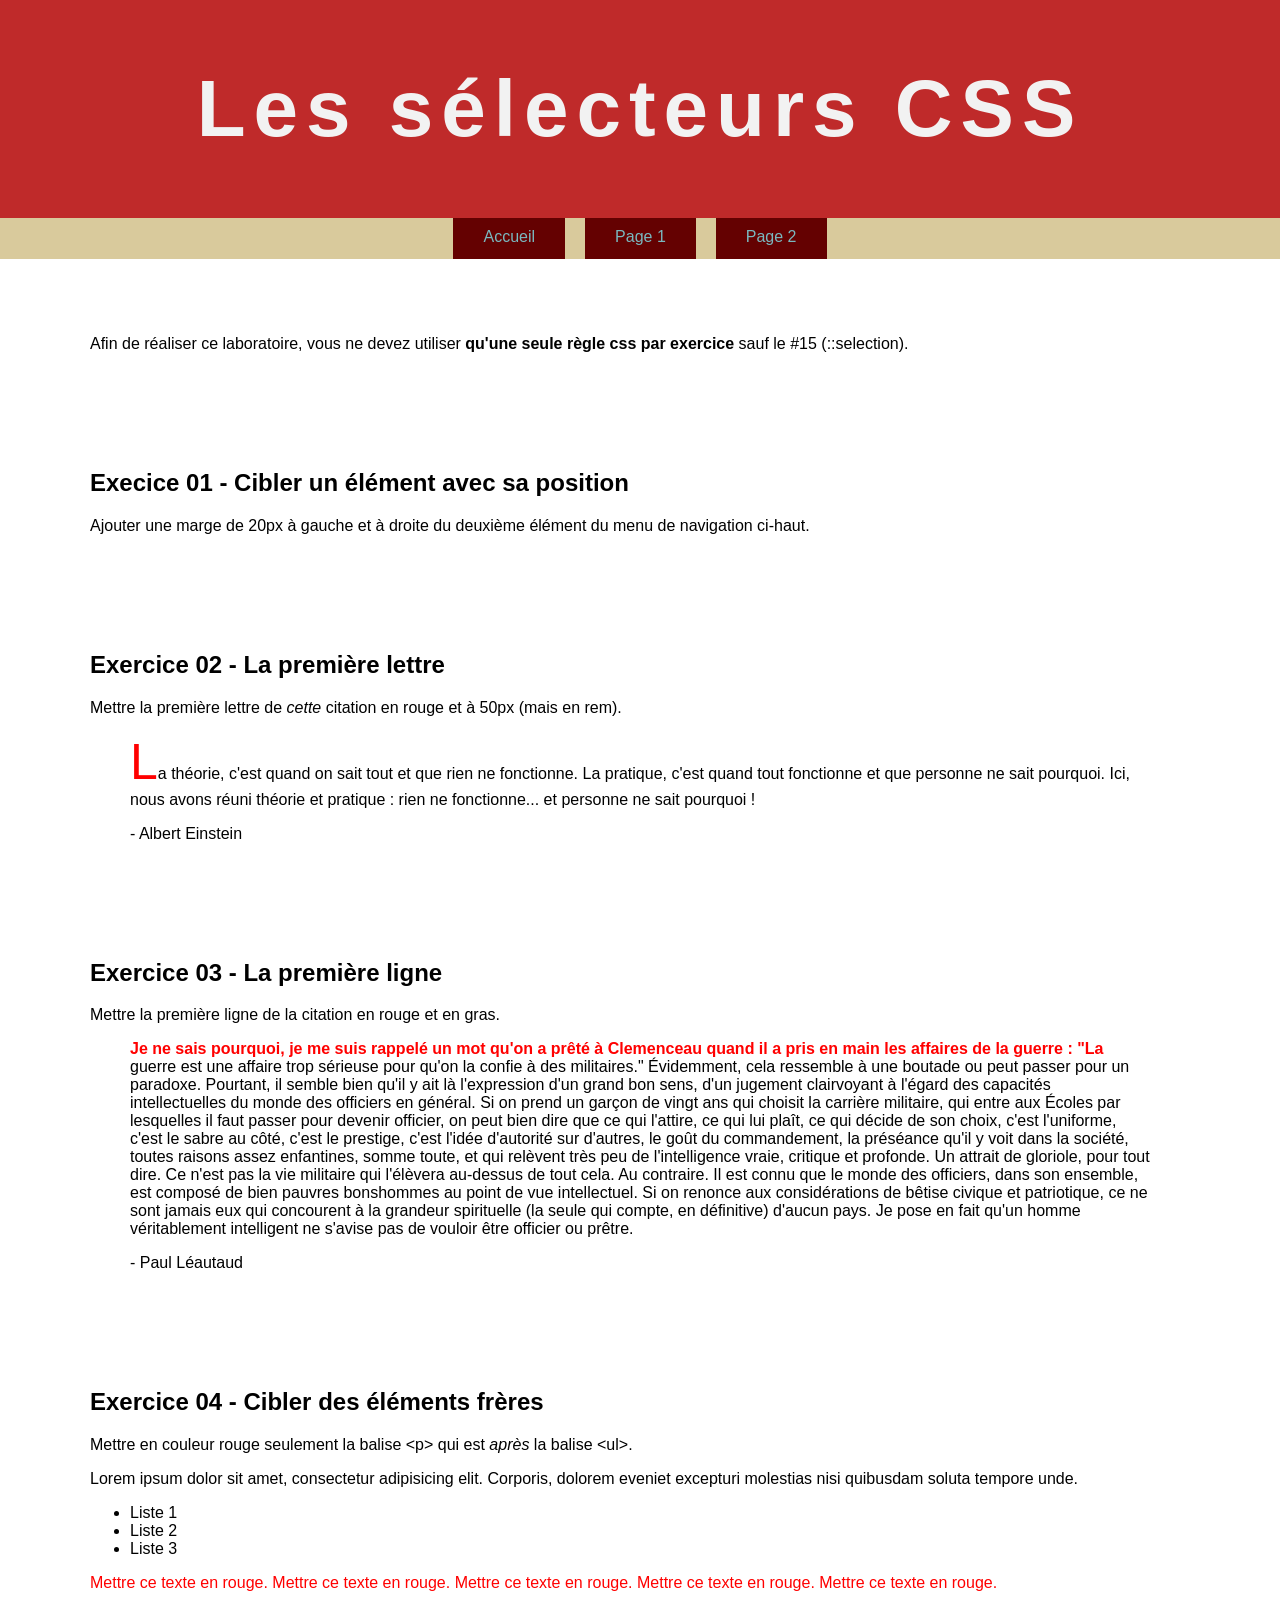
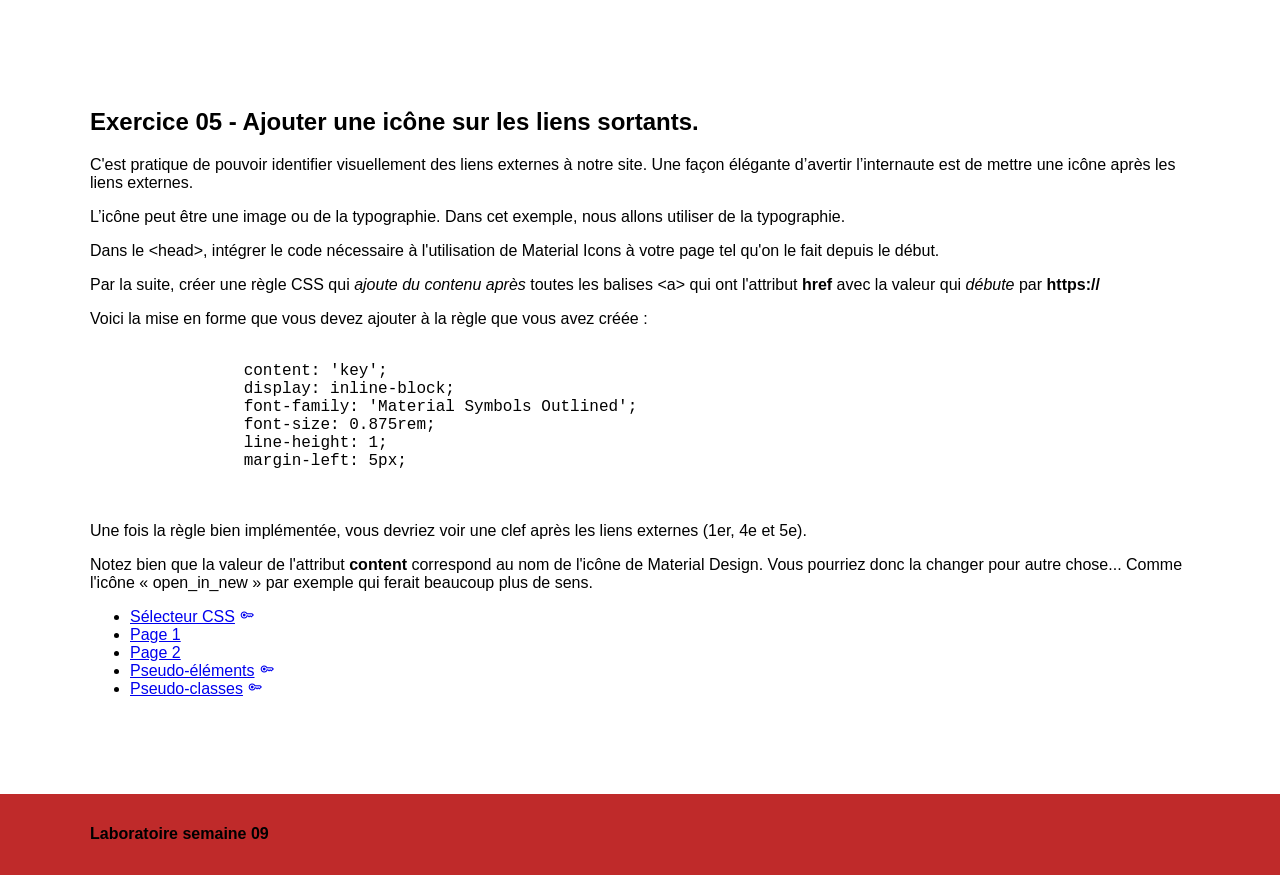
==== index.html @ c34a077e "Accueil fini" ====
<!doctype html>
<html lang="fr">
  <head>
    <meta charset="UTF-8" />
    <title>Les sélecteurs CSS</title>

    <link
      rel="stylesheet"
      href="https://fonts.googleapis.com/css2?family=Material+Symbols+Outlined:opsz,wght,FILL,GRAD@20..48,100..700,0..1,-50..200&icon_names=key"
    />

    <link rel="stylesheet" href="css/normalize.css" />

    <link rel="stylesheet" href="css/styles.css" />
  </head>
  <body>
    <header>
      <div class="wrapper">
        <h1>Les sélecteurs CSS</h1>
      </div>
    </header>

    <nav>
      <div class="wrapper">
        <ul>
          <li><a href="index.html">Accueil</a></li>
          <li><a href="page1.html">Page 1</a></li>
          <li><a href="page2.html">Page 2</a></li>
        </ul>
      </div>
    </nav>

    <div class="wrapper">
      <section class="intro">
        <p>
          Afin de réaliser ce laboratoire, vous ne devez utiliser
          <strong>qu'une seule règle css par exercice</strong> sauf le #15
          (::selection).
        </p>
      </section>

      <section class="exercice01">
        <h2>Execice 01 - Cibler un élément avec sa position</h2>
        <p>
          Ajouter une marge de 20px à gauche et à droite du deuxième élément du
          menu de navigation ci-haut.
        </p>
      </section>

      <section class="exercice02">
        <h2>Exercice 02 - La première lettre</h2>
        <p>
          Mettre la première lettre de <em>cette</em> citation en rouge et à
          50px (mais en rem).
        </p>
        <blockquote>
          La théorie, c'est quand on sait tout et que rien ne fonctionne. La
          pratique, c'est quand tout fonctionne et que personne ne sait
          pourquoi. Ici, nous avons réuni théorie et pratique : rien ne
          fonctionne... et personne ne sait pourquoi !
          <p>- Albert Einstein</p>
        </blockquote>
      </section>

      <section class="exercice03">
        <h2>Exercice 03 - La première ligne</h2>
        <p>Mettre la première ligne de la citation en rouge et en gras.</p>
        <blockquote>
          Je ne sais pourquoi, je me suis rappelé un mot qu'on a prêté à
          Clemenceau quand il a pris en main les affaires de la guerre : "La
          guerre est une affaire trop sérieuse pour qu'on la confie à des
          militaires." Évidemment, cela ressemble à une boutade ou peut passer
          pour un paradoxe. Pourtant, il semble bien qu'il y ait là l'expression
          d'un grand bon sens, d'un jugement clairvoyant à l'égard des capacités
          intellectuelles du monde des officiers en général. Si on prend un
          garçon de vingt ans qui choisit la carrière militaire, qui entre aux
          Écoles par lesquelles il faut passer pour devenir officier, on peut
          bien dire que ce qui l'attire, ce qui lui plaît, ce qui décide de son
          choix, c'est l'uniforme, c'est le sabre au côté, c'est le prestige,
          c'est l'idée d'autorité sur d'autres, le goût du commandement, la
          préséance qu'il y voit dans la société, toutes raisons assez
          enfantines, somme toute, et qui relèvent très peu de l'intelligence
          vraie, critique et profonde. Un attrait de gloriole, pour tout dire.
          Ce n'est pas la vie militaire qui l'élèvera au-dessus de tout cela. Au
          contraire. Il est connu que le monde des officiers, dans son ensemble,
          est composé de bien pauvres bonshommes au point de vue intellectuel.
          Si on renonce aux considérations de bêtise civique et patriotique, ce
          ne sont jamais eux qui concourent à la grandeur spirituelle (la seule
          qui compte, en définitive) d'aucun pays. Je pose en fait qu'un homme
          véritablement intelligent ne s'avise pas de vouloir être officier ou
          prêtre.
          <p>- Paul Léautaud</p>
        </blockquote>
      </section>

      <section class="exercice04">
        <h2>Exercice 04 - Cibler des éléments frères</h2>
        <p>
          Mettre en couleur rouge seulement la balise &lt;p&gt; qui est
          <em>après</em> la balise &lt;ul&gt;.
        </p>
        <p>
          Lorem ipsum dolor sit amet, consectetur adipisicing elit. Corporis,
          dolorem eveniet excepturi molestias nisi quibusdam soluta tempore
          unde.
        </p>

        <ul>
          <li>Liste 1</li>
          <li>Liste 2</li>
          <li>Liste 3</li>
        </ul>

        <p>
          Mettre ce texte en rouge. Mettre ce texte en rouge. Mettre ce texte en
          rouge. Mettre ce texte en rouge. Mettre ce texte en rouge.
        </p>
      </section>

      <section class="exercice05">
        <h2>Exercice 05 - Ajouter une icône sur les liens sortants.</h2>

        <p>
          C'est pratique de pouvoir identifier visuellement des liens externes à
          notre site. Une façon élégante d’avertir l’internaute est de mettre
          une icône après les liens externes.
        </p>

        <p>
          L’icône peut être une image ou de la typographie. Dans cet exemple,
          nous allons utiliser de la typographie.
        </p>

        <p>
          Dans le &lt;head&gt;, intégrer le code nécessaire à l'utilisation de
          Material Icons à votre page tel qu'on le fait depuis le début.
        </p>

        <p>
          Par la suite, créer une règle CSS qui
          <em>ajoute du contenu après</em> toutes les balises &lt;a&gt; qui ont
          l'attribut <strong>href</strong> avec la valeur qui
          <em>débute</em> par <strong>https://</strong>
        </p>

        <p>
          Voici la mise en forme que vous devez ajouter à la règle que vous avez
          créée :
        </p>

        <pre>
            <code>
                content: 'key';
                display: inline-block;
                font-family: 'Material Symbols Outlined';
                font-size: 0.875rem;
                line-height: 1;
                margin-left: 5px;
            </code>
        </pre>

        <p>
          Une fois la règle bien implémentée, vous devriez voir une clef après
          les liens externes (1er, 4e et 5e).
        </p>

        <p>
          Notez bien que la valeur de l'attribut
          <strong>content</strong> correspond au nom de l'icône de Material
          Design. Vous pourriez donc la changer pour autre chose... Comme
          l'icône « open_in_new » par exemple qui ferait beaucoup plus de sens.
        </p>

        <ul>
          <li>
            <a
              href="https://developer.mozilla.org/fr/docs/Glossaire/S%C3%A9lecteur_CSS"
              >Sélecteur CSS</a
            >
          </li>
          <li>
            <a href="page1.html">Page 1</a>
          </li>
          <li>
            <a href="page2.html">Page 2</a>
          </li>
          <li>
            <a
              href="https://developer.mozilla.org/fr/docs/Web/CSS/Pseudo-%C3%A9l%C3%A9ments"
              >Pseudo-éléments</a
            >
          </li>
          <li>
            <a
              href="https://developer.mozilla.org/fr/docs/Web/CSS/Pseudo-classes"
              >Pseudo-classes</a
            >
          </li>
        </ul>
      </section>
    </div>

    <footer>
      <div class="wrapper">
        <h4>Laboratoire semaine 09</h4>
      </div>
    </footer>
  </body>
</html>
---- css/styles.css ----
/* Exercice 01 */

nav li:nth-child(2) {
  margin: 0 20px;
}

/* Exercice 02 */

.exercice02 blockquote::first-letter {
  font-size: 3.125rem;
  color: red;
}

/* Exercice 03 */

.exercice03 blockquote::first-line {
  color: red;
  font-weight: bold;
}

/* Exercice 04 */

.exercice04 ul + p {
  color: red;
}

/* Exercice 05 */

.exercice05 a[href^="https://"]::after {
  content: "key";
  display: inline-block;
  font-family: "Material Symbols Outlined";
  font-size: 0.875rem;
  line-height: 1;
  margin-left: 5px;
}

/* Exercice 06 */

/* Exercice 07 */

/* Exercice 08 */

/* Exercice 09 */

/* Exercice 10 */

/* Exercice 11 */

/* Exercice 12 */

/* Exercice 13 */

/* Exercice 14 */

/* Exercice 15 */

/* Exercice 16 */

/* Exercice 17 */

/* Exercice 18 */

/*-------------------------------------------
-
-   Ne rien modifier dans le CSS qui suit
-
-
---------------------------------------------*/

/*----------------------------------------------------------------------------
    Reset
----------------------------------------------------------------------------*/

html {
  box-sizing: border-box;
}

*,
*:before,
*:after {
  box-sizing: inherit;
}

/*------------------------------------------------------------------------------
   Base
------------------------------------------------------------------------------*/

body {
  background-color: white;
  color: black;
  font-size: 1rem;
}

ol {
  display: flex;
  flex-wrap: wrap;

  max-width: 912px;

  color: #fff;
  font:
    1em arial,
    sans-serif;

  list-style: none;

  margin: 30px auto 0;
  padding: 10px 0 10px 10px;

  border: 1px dashed #999;
  border-radius: 10px;
}

ol li {
  text-align: center;
  font-weight: bold;

  background: #666;
  padding: 1%;

  width: 80px;
  height: 32px;

  margin: 0 10px 10px 0;
}

/*------------------------------------------------------------------------------
   Mise en page
------------------------------------------------------------------------------*/

.wrapper {
  max-width: 1100px;
  margin: 0 auto;
}

/*------------------------------------------------------------------------------
   Modules
------------------------------------------------------------------------------*/

/*------------------- Navigation --------------------*/

nav {
  background-color: #d9ca9c;
  text-align: center;
}

nav ul {
  display: flex;
  justify-content: center;

  list-style: none;

  margin: 0;
  padding: 0;
}

nav li a {
  background-color: #640101;
  border-bottom: 3px solid transparent;
  color: #7ab8bf;
  display: inline-block;
  padding: 10px 30px;
  text-decoration: none;
}

/*------------------- Entête --------------------*/

header {
  background: #bf2a2a;
  padding: 63px 0;
}

header h1 {
  font:
    700 5rem "Lato",
    sans-serif;
  color: #f2f2f2;
  letter-spacing: 0.1em;
  margin: 0;
  text-align: center;
}
header h1.hide {
  display: none;
}

/*------------------- Section --------------------*/

section {
  margin-top: 60px;
}

section {
  margin-bottom: 80px;
  overflow: auto;
}

/*------------------- Pied de page --------------------*/

footer {
  background-color: #bf2a2a;
  padding: 10px 0;
}

.exercice13 img {
  width: 200px;
  height: 140px;
}
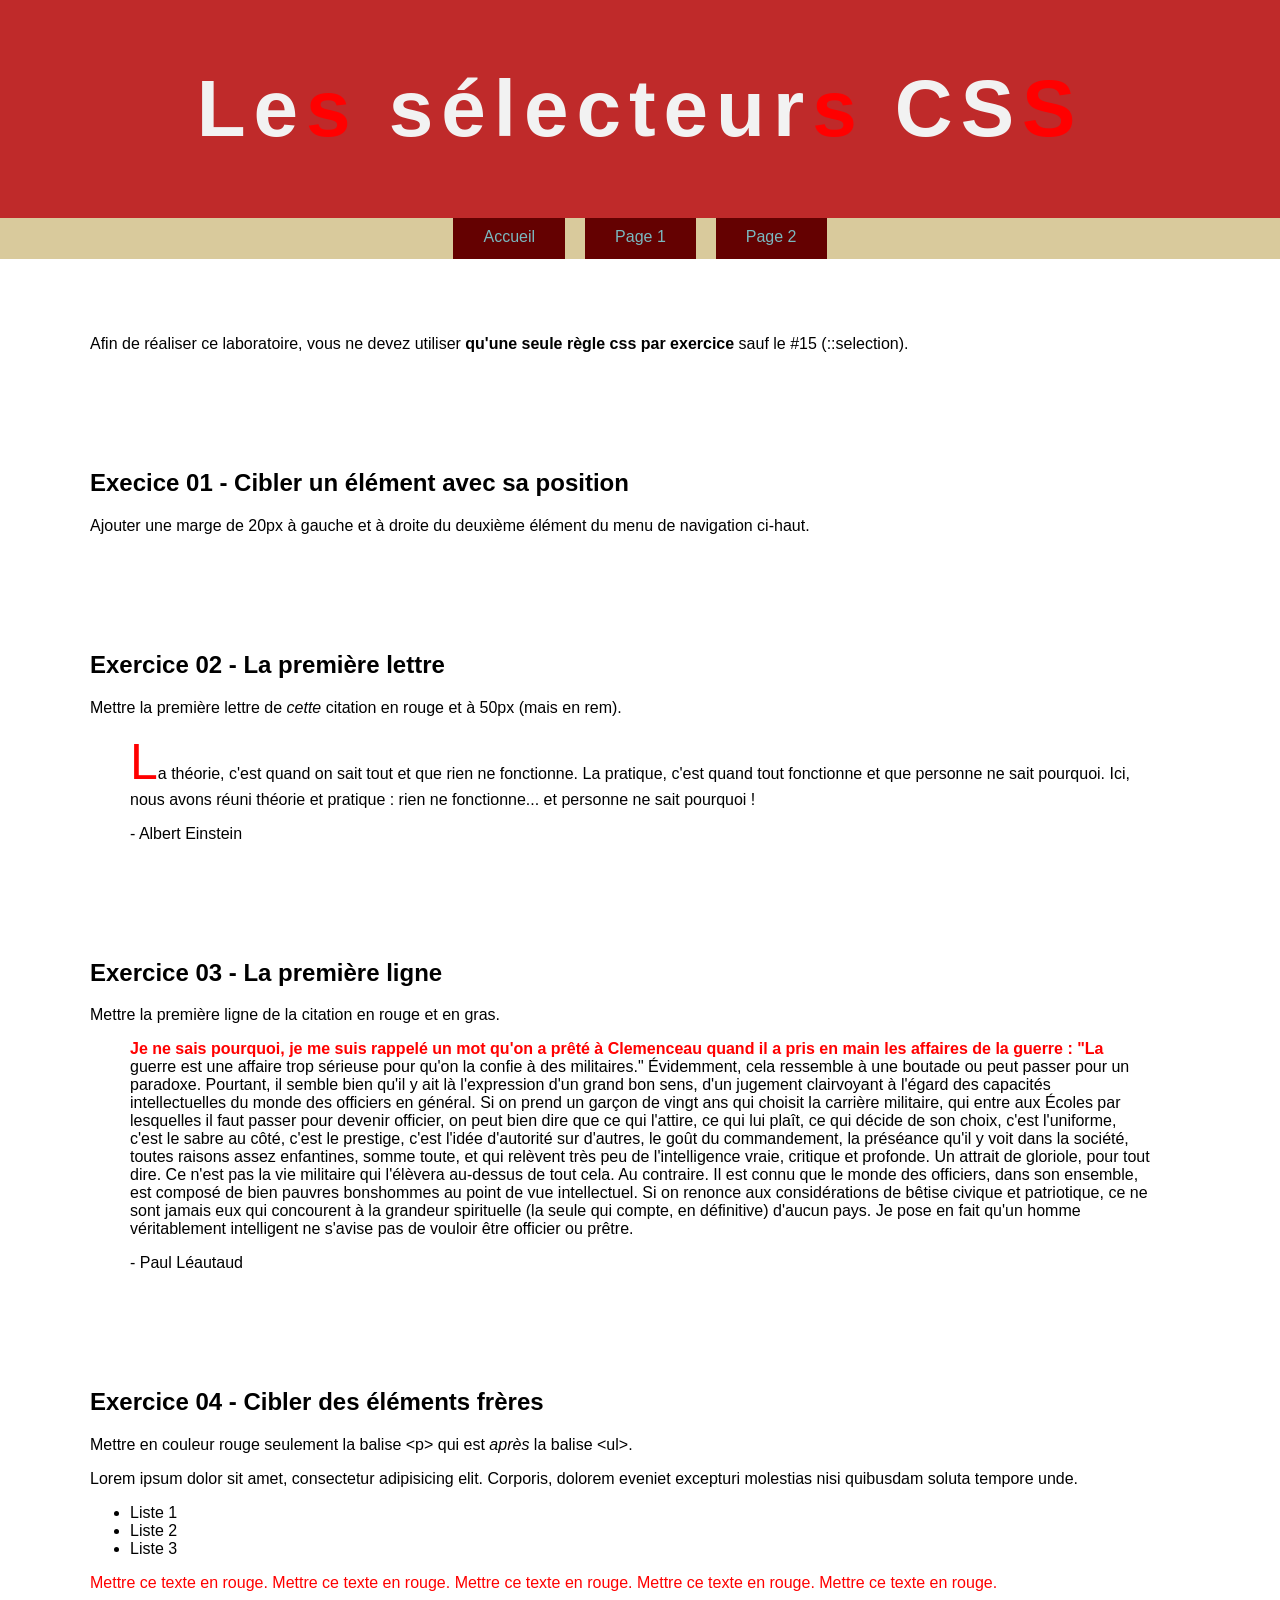
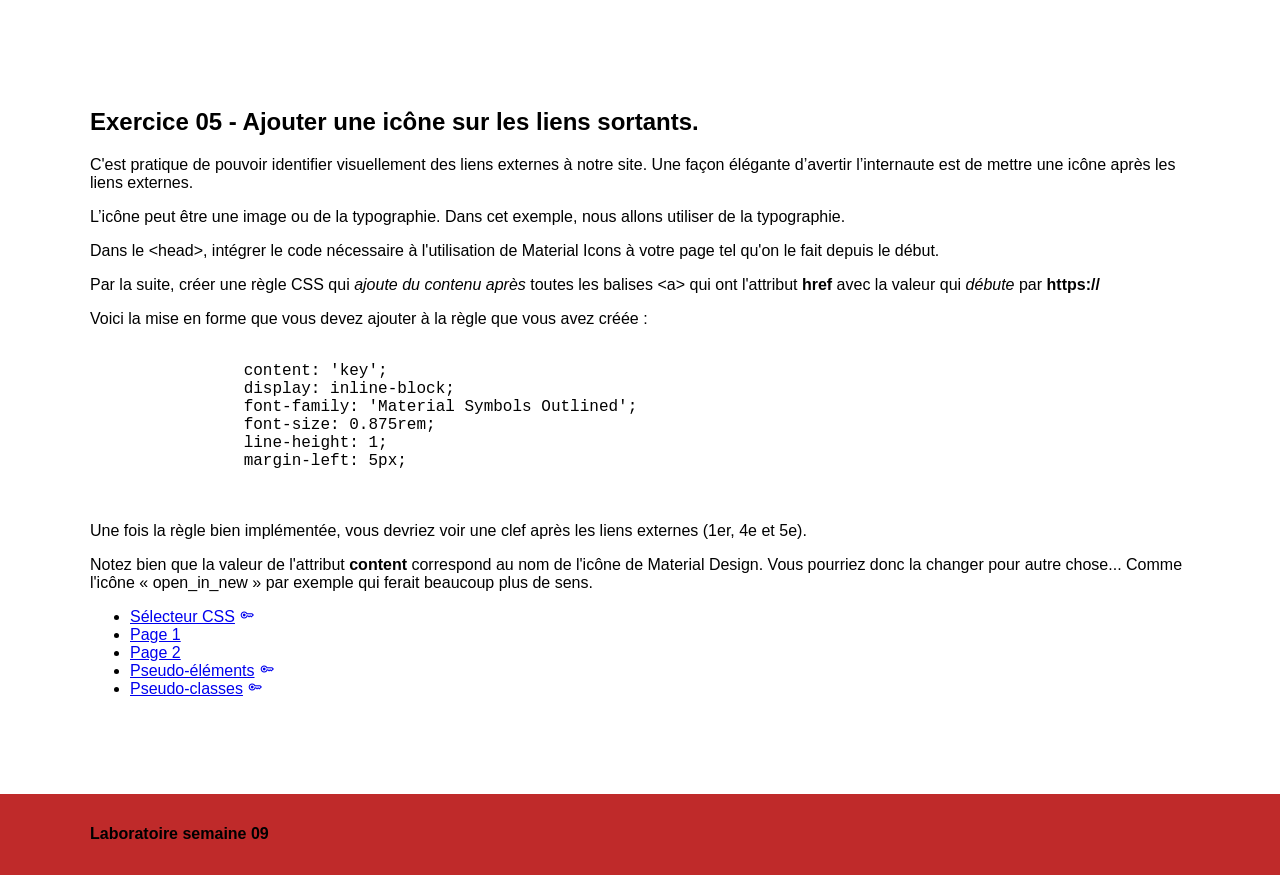
==== commit dfd1e51f: "finalisation" ====
--- a/index.html
+++ b/index.html
@@ -12,6 +12,11 @@
     <link rel="stylesheet" href="css/normalize.css" />
 
     <link rel="stylesheet" href="css/styles.css" />
+
+    <script src="js/splittext.js" defer></script>
+    <script src="js/scripts.js" defer></script>
+    
+
   </head>
   <body>
     <header>
--- a/css/styles.css
+++ b/css/styles.css
@@ -37,29 +37,111 @@
 
 /* Exercice 06 */
 
+.exercice06 li:nth-child(even) {
+
+background-color: red;
+
+}
+
 /* Exercice 07 */
 
+.exercice07 li:nth-child(odd){
+
+background-color: red;
+
+}
+
 /* Exercice 08 */
 
+.exercice08 li:nth-child(-n+3){
+
+background-color: red;
+
+}
+
 /* Exercice 09 */
 
+.exercice09 li:nth-child(99){
+
+  background-color: red;
+}
+
 /* Exercice 10 */
 
+.exercice10 li:nth-child(n+14):nth-child(-n+23){
+
+  background-color: red;
+}
+
 /* Exercice 11 */
 
+.exercice11 ul{
+
+border: 2px solid red;
+
+}
+
 /* Exercice 12 */
-
+.exercice12 > ul:hover {
+
+border: 2px solid red;
+
+}
 /* Exercice 13 */
 
+.exercice13 img[src$=".jpg"] {
+
+border: 2px solid red;
+
+}
+
 /* Exercice 14 */
 
+nav a:hover {
+
+background-color: #bf2a2a;
+border-bottom: 3px solid black;
+color: black;
+
+}
+
 /* Exercice 15 */
 
+ h2::selection{
+
+  background-color: black;
+  color: white;
+
+ }
+
+ p::selection{
+
+background-color: grey;
+color: white;
+
+ }
+
 /* Exercice 16 */
 
+.exercice16 p:not([lang="fr"]){
+
+color: red;
+
+}
+
 /* Exercice 17 */
 
+.exercice17 input:checked + label {
+  color: red;
+}
+
 /* Exercice 18 */
+
+.char:last-child {
+
+color: red;
+
+}
 
 /*-------------------------------------------
 -
